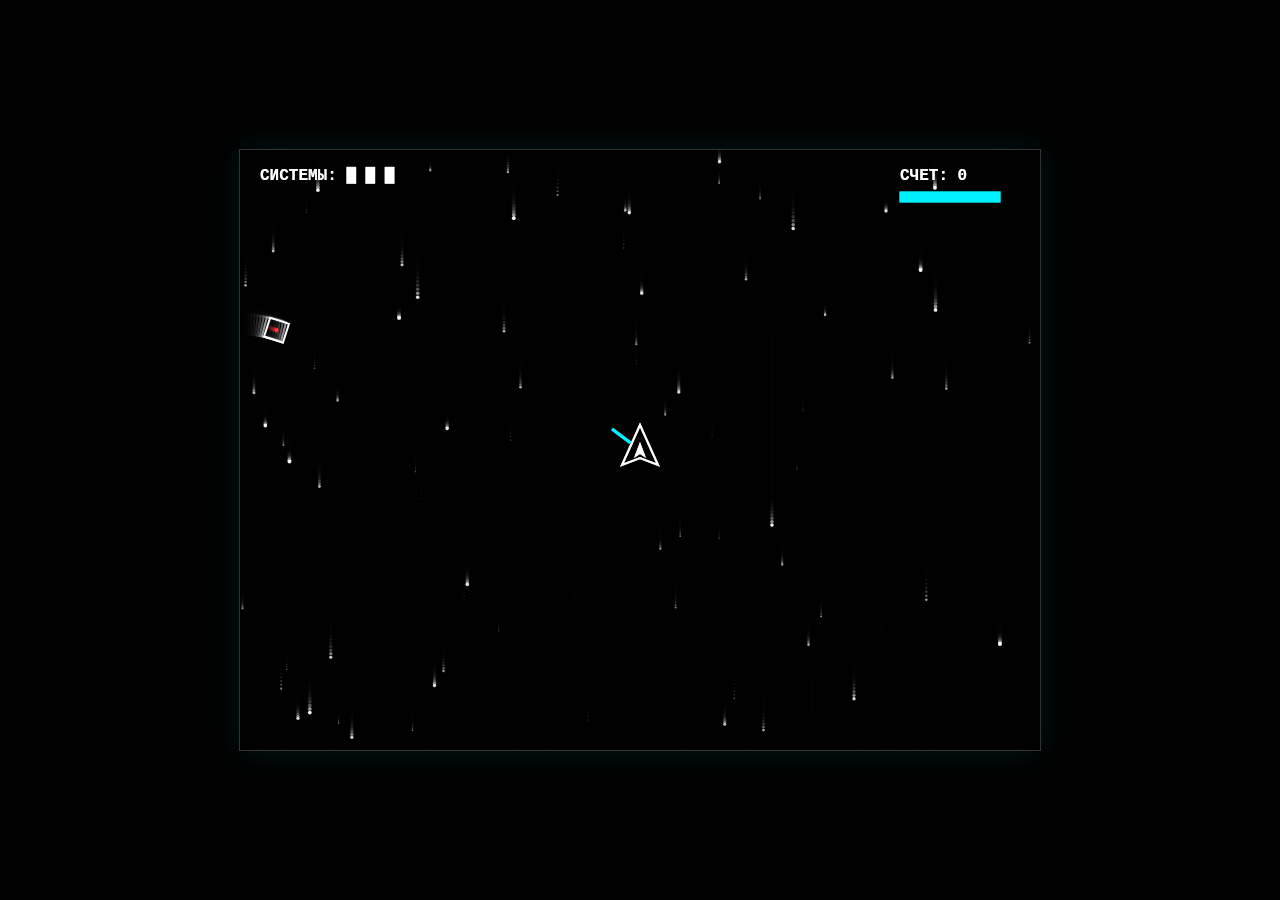
==== game.html @ 08b83c71 "Add files via upload" ====
<!DOCTYPE html>
<html lang="ru">
<head>
    <meta charset="UTF-8">
    <title>Космический Кооператив</title>
    <style>
        body {
            margin: 0;
            background-color: #000; 
            overflow: hidden; 
            display: flex;
            justify-content: center;
            align-items: center;
            height: 100vh;
            font-family: 'Courier New', Courier, monospace;
            user-select: none;
            -webkit-user-select: none;
        }
        canvas {
            border: 1px solid #333;
            background-color: #000;
            cursor: crosshair;
            box-shadow: 0 0 30px rgba(0, 240, 255, 0.1); 
        }
    </style>
</head>
<body>

    <canvas id="gameCanvas" width="800" height="600"></canvas>

    <script>
        const canvas = document.getElementById('gameCanvas');
        const ctx = canvas.getContext('2d');

        const keys = { KeyW: false, KeyA: false, KeyS: false, KeyD: false };
        const mouse = { x: 0, y: 0, isDown: false };

        const ship = { x: 400, y: 300, speed: 6, size: 18, turretAngle: 0, hp: 3, isDead: false };

        let bullets = [];
        let enemies = [];
        let particles = []; 
        let stars = [];     
        
        let score = 0;
        let enemyTimer = 0;
        
        // Переменные для стрельбы и перезарядки
        let fireCooldown = 0;
        const maxAmmo = 35;       // Вместимость магазина
        let ammo = maxAmmo;       // Текущие патроны
        let reloadTimer = 0;      // Таймер перезарядки
        const reloadTime = 150;   // 150 кадров = 2.5 секунды при 60 FPS

        let screenShake = 0; 

        for(let i = 0; i < 100; i++) {
            stars.push({
                x: Math.random() * canvas.width, y: Math.random() * canvas.height,
                size: Math.random() * 2, speed: Math.random() * 3 + 1
            });
        }

        window.addEventListener('keydown', (e) => { if (e.code in keys) { keys[e.code] = true; e.preventDefault(); }});
        window.addEventListener('keyup', (e) => { if (e.code in keys) { keys[e.code] = false; e.preventDefault(); }});
        canvas.addEventListener('mousemove', (e) => {
            const rect = canvas.getBoundingClientRect();
            mouse.x = e.clientX - rect.left; mouse.y = e.clientY - rect.top;
        });
        canvas.addEventListener('mousedown', (e) => {
            if (e.button === 0) { if (ship.isDead) restartGame(); else mouse.isDown = true; }
        });
        canvas.addEventListener('mouseup', (e) => { if (e.button === 0) mouse.isDown = false; });
        canvas.addEventListener('mouseleave', () => { mouse.isDown = false; });

        function createExplosion(x, y, color, amount) {
            for (let i = 0; i < amount; i++) {
                particles.push({
                    x: x, y: y, vx: (Math.random() - 0.5) * 10, vy: (Math.random() - 0.5) * 10,
                    life: 1, color: color, size: Math.random() * 3 + 1
                });
            }
        }

        function restartGame() {
            ship.hp = 3; ship.isDead = false; ship.x = 400; ship.y = 300;
            bullets = []; enemies = []; particles = []; 
            score = 0; enemyTimer = 0; fireCooldown = 0; screenShake = 0;
            ammo = maxAmmo; reloadTimer = 0; // Сброс патронов при рестарте
            mouse.isDown = false;
        }

        function update() {
            if (ship.isDead) return;

            stars.forEach(s => {
                s.y += s.speed;
                if (s.y > canvas.height) { s.y = 0; s.x = Math.random() * canvas.width; }
            });

            if (keys.KeyW) ship.y -= ship.speed;
            if (keys.KeyS) ship.y += ship.speed;
            if (keys.KeyA) ship.x -= ship.speed;
            if (keys.KeyD) ship.x += ship.speed;

            if (ship.x < 20) ship.x = 20; if (ship.x > 780) ship.x = 780;
            if (ship.y < 20) ship.y = 20; if (ship.y > 580) ship.y = 580;

            ship.turretAngle = Math.atan2(mouse.y - ship.y, mouse.x - ship.x);

            // ЛОГИКА ПЕРЕЗАРЯДКИ И СТРЕЛЬБЫ
            if (reloadTimer > 0) {
                reloadTimer--; // Идет процесс перезарядки
                if (reloadTimer === 0) ammo = maxAmmo; // Патроны восполнены
            } else {
                if (fireCooldown > 0) fireCooldown--;
                if (mouse.isDown && fireCooldown === 0 && ammo > 0) {
                    bullets.push({ x: ship.x, y: ship.y, angle: ship.turretAngle, speed: 20 });
                    ammo--;
                    fireCooldown = 5; 
                    
                    // Если патроны кончились, запускаем таймер перезарядки
                    if (ammo === 0) reloadTimer = reloadTime; 
                }
            }

            for (let i = bullets.length - 1; i >= 0; i--) {
                let b = bullets[i];
                b.x += Math.cos(b.angle) * b.speed; b.y += Math.sin(b.angle) * b.speed;
                if (b.x < 0 || b.x > 800 || b.y < 0 || b.y > 600) bullets.splice(i, 1);
            }

            enemyTimer++;
            if (enemyTimer > 35) { 
                enemies.push({
                    x: Math.random() < 0.5 ? -20 : 820, y: Math.random() * 600,
                    speed: 1.5 + Math.random() * 2, size: 14, angle: 0
                });
                enemyTimer = 0;
            }

            for (let i = enemies.length - 1; i >= 0; i--) {
                let e = enemies[i];
                let angleToShip = Math.atan2(ship.y - e.y, ship.x - e.x);
                e.x += Math.cos(angleToShip) * e.speed; e.y += Math.sin(angleToShip) * e.speed;
                e.angle += 0.05;

                if (Math.hypot(ship.x - e.x, ship.y - e.y) < ship.size + e.size) {
                    createExplosion(ship.x, ship.y, '#ffffff', 20); 
                    enemies.splice(i, 1);
                    ship.hp--;
                    screenShake = 15; 
                    if (ship.hp <= 0) {
                        createExplosion(ship.x, ship.y, '#00f0ff', 50); 
                        ship.isDead = true;
                    }
                    continue;
                }

                for (let j = bullets.length - 1; j >= 0; j--) {
                    let b = bullets[j];
                    if (Math.hypot(b.x - e.x, b.y - e.y) < e.size + 10) {
                        createExplosion(e.x, e.y, '#ffffff', 15); 
                        enemies.splice(i, 1);
                        bullets.splice(j, 1);
                        score += 10;
                        break;
                    }
                }
            }

            for (let i = particles.length - 1; i >= 0; i--) {
                let p = particles[i];
                p.x += p.vx; p.y += p.vy;
                p.life -= 0.05; 
                if (p.life <= 0) particles.splice(i, 1);
            }
        }

        function draw() {
            ctx.save(); 
            if (screenShake > 0) {
                ctx.translate((Math.random() - 0.5) * screenShake, (Math.random() - 0.5) * screenShake);
                screenShake--;
            }

            ctx.fillStyle = 'rgba(0, 0, 0, 0.4)';
            ctx.fillRect(0, 0, canvas.width, canvas.height);

            ctx.fillStyle = '#ffffff';
            stars.forEach(s => {
                ctx.globalAlpha = s.size / 2; 
                ctx.beginPath(); ctx.arc(s.x, s.y, s.size, 0, Math.PI * 2); ctx.fill();
            });
            ctx.globalAlpha = 1;

            particles.forEach(p => {
                ctx.globalAlpha = p.life; ctx.fillStyle = p.color; ctx.fillRect(p.x, p.y, p.size, p.size);
            });
            ctx.globalAlpha = 1;

            // Интерфейс: Здоровье и Счет
            ctx.fillStyle = '#ffffff';
            ctx.font = 'bold 16px Courier New';
            ctx.fillText(`СИСТЕМЫ: ${'█ '.repeat(ship.hp)}`, 20, 30);
            ctx.fillText(`СЧЕТ: ${score}`, 660, 30);

            // Отрисовка Боезапаса
            if (reloadTimer > 0) {
                // Если идет перезарядка, текст мигает
                if (Math.floor(Date.now() / 200) % 2 === 0) {
                    ctx.fillStyle = '#00f0ff';
                    ctx.fillText('ПЕРЕЗАРЯДКА...', 640, 55);
                }
            } else {
                // Если можно стрелять, рисуем бирюзовую полоску патронов
                ctx.strokeStyle = '#00f0ff';
                ctx.strokeRect(660, 42, 100, 10);
                ctx.fillStyle = '#00f0ff';
                ctx.fillRect(660, 42, (ammo / maxAmmo) * 100, 10);
            }

            ctx.lineWidth = 3;
            ctx.strokeStyle = '#00f0ff';
            bullets.forEach(b => {
                ctx.beginPath(); ctx.moveTo(b.x, b.y); ctx.lineTo(b.x - Math.cos(b.angle) * 20, b.y - Math.sin(b.angle) * 20); ctx.stroke();
            });

            ctx.strokeStyle = '#ffffff'; 
            ctx.lineWidth = 2;
            enemies.forEach(e => {
                ctx.save(); ctx.translate(e.x, e.y); ctx.rotate(e.angle);
                ctx.beginPath(); ctx.moveTo(0, -e.size); ctx.lineTo(e.size, 0); ctx.lineTo(0, e.size); ctx.lineTo(-e.size, 0); ctx.closePath(); ctx.stroke();
                ctx.fillStyle = '#ff3333'; ctx.fillRect(-2, -2, 4, 4);
                ctx.restore();
            });

            if (!ship.isDead) {
                ctx.save(); ctx.translate(ship.x, ship.y);
                ctx.strokeStyle = '#ffffff'; ctx.lineWidth = 2;
                ctx.beginPath(); ctx.moveTo(0, -25); ctx.lineTo(18, 15); ctx.lineTo(0, 8); ctx.lineTo(-18, 15); ctx.closePath(); ctx.stroke();
                ctx.fillStyle = '#ffffff'; ctx.beginPath(); ctx.moveTo(0, -8); ctx.lineTo(6, 8); ctx.lineTo(0, 4); ctx.lineTo(-6, 8); ctx.closePath(); ctx.fill();
                ctx.restore();

                ctx.save(); ctx.translate(ship.x, ship.y); ctx.rotate(ship.turretAngle);
                ctx.strokeStyle = '#00f0ff'; ctx.lineWidth = 3;
                ctx.beginPath(); ctx.moveTo(12, 0); ctx.lineTo(35, 0); ctx.stroke();
                ctx.restore();
            } else {
                ctx.fillStyle = 'rgba(0, 0, 0, 0.85)'; ctx.fillRect(0, 0, canvas.width, canvas.height);
                ctx.fillStyle = '#00f0ff'; ctx.textAlign = 'center'; ctx.font = 'bold 40px Courier New'; ctx.fillText('СИСТЕМНЫЙ СБОЙ', 400, 250);
                ctx.fillStyle = '#ffffff'; ctx.font = '20px Courier New'; ctx.fillText(`Уничтожено целей: ${score / 10}`, 400, 300); ctx.fillText('Кликните для перезапуска', 400, 350); ctx.textAlign = 'left';
            }

            ctx.restore(); 
        }

        function loop() { update(); draw(); requestAnimationFrame(loop); }
        loop();
    </script>
</body>
</html>
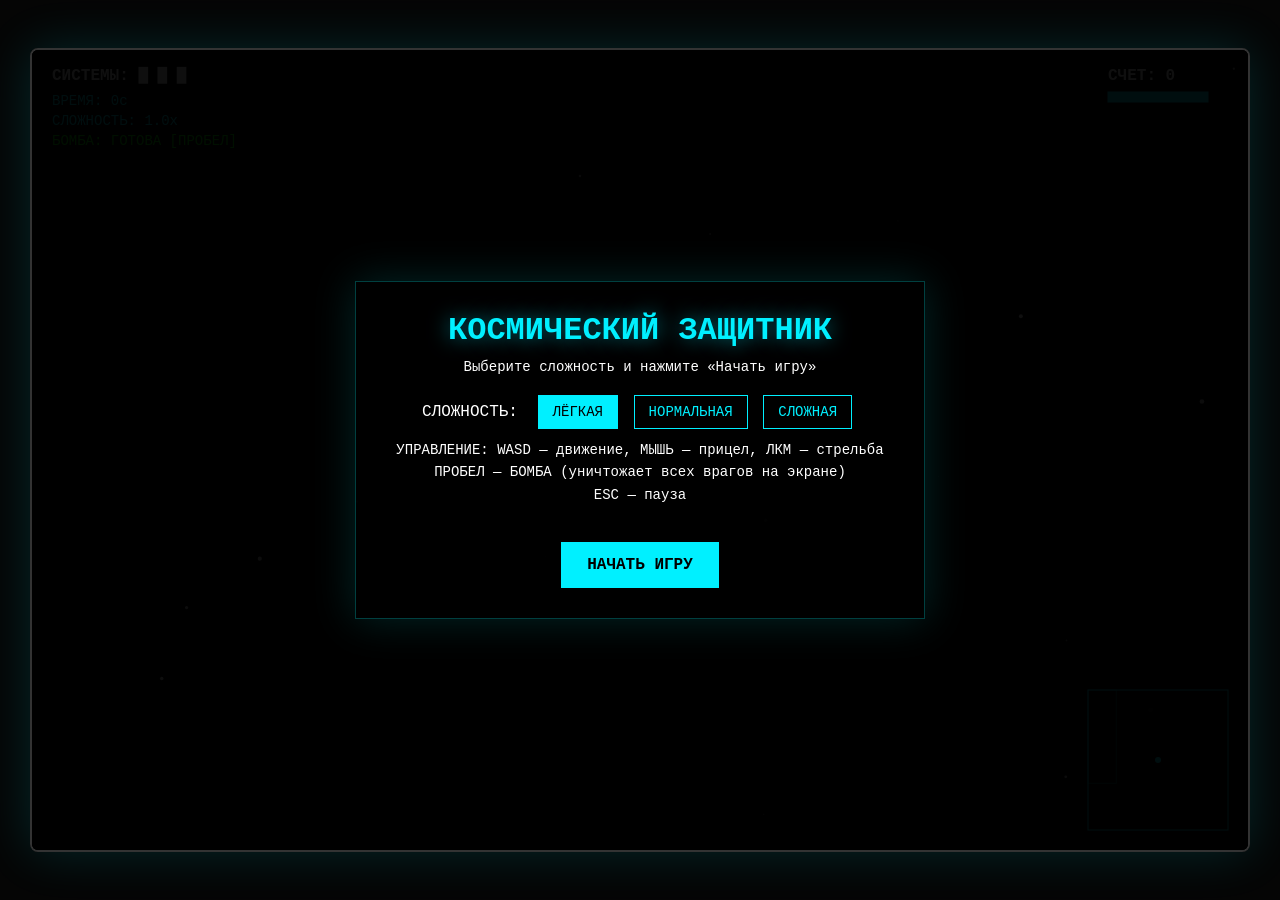
==== commit 55bb05b6: "Add files via upload" ====
--- a/game.html
+++ b/game.html
@@ -2,165 +2,853 @@
 <html lang="ru">
 <head>
     <meta charset="UTF-8">
-    <title>Космический Кооператив</title>
+    <meta name="viewport" content="width=device-width, initial-scale=1.0">
+    <title>Космический Защитник</title>
     <style>
         body {
             margin: 0;
-            background-color: #000; 
-            overflow: hidden; 
+            background: #050505;
             display: flex;
             justify-content: center;
             align-items: center;
             height: 100vh;
+            overflow: hidden;
+            color: #fff;
             font-family: 'Courier New', Courier, monospace;
             user-select: none;
             -webkit-user-select: none;
         }
+
+        #game-container {
+            position: relative;
+            border: 2px solid #333;
+            box-shadow: 0 0 50px rgba(0, 240, 255, 0.15);
+            overflow-x: auto;
+            overflow-y: hidden;
+            max-width: 100vw;
+            max-height: 100vh;
+            border-radius: 8px;
+        }
+
         canvas {
-            border: 1px solid #333;
-            background-color: #000;
+            display: block;
+            background: #000;
             cursor: crosshair;
-            box-shadow: 0 0 30px rgba(0, 240, 255, 0.1); 
+            filter: drop-shadow(0 0 4px rgba(0, 240, 255, 0.5));
+        }
+
+        /* === ГЛАВНОЕ МЕНЮ === */
+        #mainMenu {
+            position: absolute;
+            inset: 0;
+            display: flex;
+            align-items: center;
+            justify-content: center;
+            background: rgba(0, 0, 0, 0.94);
+            z-index: 10;
+        }
+
+        #menuContent {
+            text-align: center;
+            padding: 30px 40px;
+            border: 1px solid rgba(0, 255, 255, 0.25);
+            background: rgba(0, 0, 0, 0.8);
+            box-shadow: 0 0 40px rgba(0, 255, 255, 0.15);
+        }
+
+        #menuContent h1 {
+            margin: 0 0 10px;
+            font-size: 32px;
+            color: #00f0ff;
+            text-shadow: 0 0 20px rgba(0, 240, 255, 0.5);
+        }
+
+        #menuContent p {
+            margin: 0 0 20px;
+            color: #fff;
+            font-size: 14px;
+        }
+
+        #difficultySelector {
+            margin: 10px 0;
+        }
+
+        #difficultySelector span {
+            margin-right: 10px;
+            font-size: 16px;
+            color: #fff;
+        }
+
+        #difficultySelector button {
+            margin-right: 6px;
+            padding: 8px 14px;
+            border: 1px solid #00f0ff;
+            background: transparent;
+            color: #00f0ff;
+            cursor: pointer;
+            font-size: 14px;
+            font-family: 'Courier New', Courier, monospace;
+            transition: all 0.2s;
+        }
+
+        #difficultySelector button:hover {
+            background: rgba(0, 255, 255, 0.2);
+        }
+
+        #difficultySelector button.selected {
+            background: #00f0ff;
+            color: #000;
+        }
+
+        #controlsHint {
+            margin: 10px 0 0;
+            font-size: 13px;
+            color: #b8f1ff;
+            line-height: 1.6;
+        }
+
+        #startButton {
+            margin-top: 16px;
+            padding: 12px 24px;
+            border: 2px solid #00f0ff;
+            background: #00f0ff;
+            color: #000;
+            cursor: pointer;
+            font-size: 16px;
+            font-family: 'Courier New', Courier, monospace;
+            font-weight: bold;
+            transition: all 0.2s;
+        }
+
+        #startButton:hover {
+            background: #fff;
+            border-color: #fff;
+            box-shadow: 0 0 20px rgba(0, 255, 255, 0.5);
+        }
+
+        /* === КНОПКА ПАУЗЫ === */
+        #pauseBtn {
+            display: none;
+            position: absolute;
+            top: 10px;
+            right: 10px;
+            z-index: 15;
+            padding: 8px 16px;
+            border: 1px solid #00f0ff;
+            background: rgba(0, 0, 0, 0.7);
+            color: #00f0ff;
+            cursor: pointer;
+            font-size: 14px;
+            font-family: 'Courier New', Courier, monospace;
+            transition: all 0.2s;
+        }
+
+        #pauseBtn:hover {
+            background: #00f0ff;
+            color: #000;
+        }
+
+        /* === МЕНЮ ПАУЗЫ === */
+        #pauseMenu {
+            display: none;
+            position: absolute;
+            inset: 0;
+            background: rgba(0, 0, 0, 0.85);
+            z-index: 20;
+            align-items: center;
+            justify-content: center;
+        }
+
+        #pauseMenuContent {
+            text-align: center;
+            padding: 30px 40px;
+            border: 1px solid rgba(255, 200, 0, 0.4);
+            background: rgba(0, 0, 0, 0.9);
+            box-shadow: 0 0 40px rgba(255, 200, 0, 0.2);
+        }
+
+        #pauseMenuContent h2 {
+            margin: 0 0 20px;
+            font-size: 28px;
+            color: #ffc800;
+            text-shadow: 0 0 20px rgba(255, 200, 0, 0.5);
+        }
+
+        #pauseMenuContent button {
+            display: block;
+            width: 220px;
+            margin: 10px auto;
+            padding: 12px;
+            border: 2px solid #ffc800;
+            background: transparent;
+            color: #ffc800;
+            cursor: pointer;
+            font-size: 16px;
+            font-family: 'Courier New', Courier, monospace;
+            transition: all 0.2s;
+        }
+
+        #pauseMenuContent button:hover {
+            background: #ffc800;
+            color: #000;
+            box-shadow: 0 0 15px rgba(255, 200, 0, 0.5);
+        }
+
+        /* === АДАПТАЦИЯ ДЛЯ МОБИЛЬНЫХ === */
+        @media (max-width: 600px) {
+            #menuContent {
+                padding: 20px;
+                width: 90%;
+            }
+            
+            #menuContent h1 {
+                font-size: 24px;
+            }
+            
+            #difficultySelector button {
+                padding: 6px 10px;
+                font-size: 12px;
+            }
+            
+            #pauseMenuContent {
+                width: 80%;
+                padding: 20px;
+            }
+            
+            #pauseMenuContent button {
+                width: 100%;
+            }
         }
     </style>
 </head>
 <body>
-
-    <canvas id="gameCanvas" width="800" height="600"></canvas>
+    <div id="game-container">
+        <!-- ГЛАВНОЕ МЕНЮ -->
+        <div id="mainMenu">
+            <div id="menuContent">
+                <h1>КОСМИЧЕСКИЙ ЗАЩИТНИК</h1>
+                <p>Выберите сложность и нажмите «Начать игру»</p>
+                <div id="difficultySelector">
+                    <span>СЛОЖНОСТЬ:</span>
+                    <button data-diff="easy" class="selected">ЛЁГКАЯ</button>
+                    <button data-diff="normal">НОРМАЛЬНАЯ</button>
+                    <button data-diff="hard">СЛОЖНАЯ</button>
+                </div>
+                <p id="controlsHint">
+                    УПРАВЛЕНИЕ: WASD — движение, МЫШЬ — прицел, ЛКМ — стрельба<br>
+                    ПРОБЕЛ — БОМБА (уничтожает всех врагов на экране)<br>
+                    ESC — пауза
+                </p>
+                <button id="startButton">НАЧАТЬ ИГРУ</button>
+            </div>
+        </div>
+
+        <!-- КНОПКА ПАУЗЫ -->
+        <button id="pauseBtn">⏸ ПАУЗА</button>
+
+        <!-- МЕНЮ ПАУЗЫ -->
+        <div id="pauseMenu">
+            <div id="pauseMenuContent">
+                <h2>⏸ ПАУЗА</h2>
+                <button id="resumeBtn">▶ ПРОДОЛЖИТЬ</button>
+                <button id="restartBtn">🔄 НАЧАТЬ ЗАНОВО</button>
+                <button id="quitBtn">🏠 ВЫЙТИ В МЕНЮ</button>
+            </div>
+        </div>
+
+        <canvas id="gameCanvas"></canvas>
+    </div>
 
     <script>
         const canvas = document.getElementById('gameCanvas');
         const ctx = canvas.getContext('2d');
 
-        const keys = { KeyW: false, KeyA: false, KeyS: false, KeyD: false };
+        // === РАЗМЕРЫ ЭКРАНА И МИРА ===
+        const VIEW_WIDTH = Math.min(window.innerWidth * 0.95, 1400);
+        const VIEW_HEIGHT = Math.min(window.innerHeight * 0.9, 800);
+        const WORLD_WIDTH = 6000;
+        const WORLD_HEIGHT = 1200;
+
+        canvas.width = VIEW_WIDTH;
+        canvas.height = VIEW_HEIGHT;
+
+        // === DOM ЭЛЕМЕНТЫ ===
+        const mainMenu = document.getElementById('mainMenu');
+        const pauseMenu = document.getElementById('pauseMenu');
+        const pauseBtn = document.getElementById('pauseBtn');
+        const startButton = document.getElementById('startButton');
+        const resumeBtn = document.getElementById('resumeBtn');
+        const restartBtn = document.getElementById('restartBtn');
+        const quitBtn = document.getElementById('quitBtn');
+        const diffButtons = document.querySelectorAll('#difficultySelector button');
+
+        // === СОСТОЯНИЕ ИГРЫ ===
+        let gameRunning = false;
+        let gamePaused = false;
+        let selectedDifficulty = 'easy';
+        let gameTime = 0;
+        let difficultyMultiplier = 1;
+        let bombCooldown = 0;
+        const BOMB_COOLDOWN = 600; // 10 секунд перезарядка
+
+        // === БАЗОВЫЕ ПАРАМЕТРЫ СЛОЖНОСТИ ===
+        const difficultySettings = {
+            easy:   { baseSpawnRate: 55, baseMinSpeed: 0.8,  baseMaxSpeed: 1.5, enemySize: 12, speedScale: 0.015, spawnScale: 0.3 },
+            normal: { baseSpawnRate: 40, baseMinSpeed: 1.2,  baseMaxSpeed: 2.2, enemySize: 14, speedScale: 0.025, spawnScale: 0.5 },
+            hard:   { baseSpawnRate: 28, baseMinSpeed: 1.8,  baseMaxSpeed: 3.0, enemySize: 16, speedScale: 0.04,  spawnScale: 0.7 }
+        };
+
+        // === ИГРОВЫЕ ОБЪЕКТЫ ===
+        const keys = { KeyW: false, KeyA: false, KeyS: false, KeyD: false, Space: false };
         const mouse = { x: 0, y: 0, isDown: false };
 
-        const ship = { x: 400, y: 300, speed: 6, size: 18, turretAngle: 0, hp: 3, isDead: false };
+        const ship = { 
+            x: WORLD_WIDTH / 2, 
+            y: WORLD_HEIGHT / 2, 
+            speed: 7, 
+            size: 18, 
+            turretAngle: 0, 
+            hp: 3, 
+            isDead: false 
+        };
 
         let bullets = [];
         let enemies = [];
-        let particles = []; 
-        let stars = [];     
-        
+        let particles = [];
+        let stars = [];
+        let scanWaves = []; // Волны сканера
+        let bombExplosions = []; // Взрывы бомб
+
         let score = 0;
         let enemyTimer = 0;
+        let fireCooldown = 0;
+        const maxAmmo = 35;
+        let ammo = maxAmmo;
+        let reloadTimer = 0;
+        const reloadTime = 150;
+        let screenShake = 0;
+        let cameraX = 0;
+        let cameraY = 0;
+
+        // === АУДИО КОНТЕКСТ ===
+        let audioCtx = null;
         
-        // Переменные для стрельбы и перезарядки
-        let fireCooldown = 0;
-        const maxAmmo = 35;       // Вместимость магазина
-        let ammo = maxAmmo;       // Текущие патроны
-        let reloadTimer = 0;      // Таймер перезарядки
-        const reloadTime = 150;   // 150 кадров = 2.5 секунды при 60 FPS
-
-        let screenShake = 0; 
-
-        for(let i = 0; i < 100; i++) {
-            stars.push({
-                x: Math.random() * canvas.width, y: Math.random() * canvas.height,
-                size: Math.random() * 2, speed: Math.random() * 3 + 1
+        function initAudio() {
+            if (!audioCtx) {
+                audioCtx = new (window.AudioContext || window.webkitAudioContext)();
+            }
+        }
+
+        // === ЗВУКИ ===
+        function playScanSound() {
+            if (!audioCtx) return;
+            const osc = audioCtx.createOscillator();
+            const gain = audioCtx.createGain();
+            osc.connect(gain);
+            gain.connect(audioCtx.destination);
+            osc.frequency.setValueAtTime(800, audioCtx.currentTime);
+            osc.frequency.exponentialRampToValueAtTime(200, audioCtx.currentTime + 0.5);
+            gain.gain.setValueAtTime(0.1, audioCtx.currentTime);
+            gain.gain.exponentialRampToValueAtTime(0.01, audioCtx.currentTime + 0.5);
+            osc.start(audioCtx.currentTime);
+            osc.stop(audioCtx.currentTime + 0.5);
+        }
+
+        function playBombSound() {
+            if (!audioCtx) return;
+            const osc = audioCtx.createOscillator();
+            const gain = audioCtx.createGain();
+            osc.connect(gain);
+            gain.connect(audioCtx.destination);
+            osc.type = 'sawtooth';
+            osc.frequency.setValueAtTime(100, audioCtx.currentTime);
+            osc.frequency.exponentialRampToValueAtTime(20, audioCtx.currentTime + 1);
+            gain.gain.setValueAtTime(0.2, audioCtx.currentTime);
+            gain.gain.exponentialRampToValueAtTime(0.01, audioCtx.currentTime + 1);
+            osc.start(audioCtx.currentTime);
+            osc.stop(audioCtx.currentTime + 1);
+        }
+
+        // === ИНИЦИАЛИЗАЦИЯ ЗВЁЗД ===
+        function initStars() {
+            stars = [];
+            for (let i = 0; i < 300; i++) {
+                stars.push({
+                    x: Math.random() * WORLD_WIDTH,
+                    y: Math.random() * WORLD_HEIGHT,
+                    size: Math.random() * 2.5,
+                    speed: Math.random() * 0.5 + 0.2,
+                    parallax: Math.random() * 0.5 + 0.1
+                });
+            }
+        }
+
+        // === ВЫБОР СЛОЖНОСТИ ===
+        diffButtons.forEach(btn => {
+            btn.addEventListener('click', () => {
+                diffButtons.forEach(b => b.classList.remove('selected'));
+                btn.classList.add('selected');
+                selectedDifficulty = btn.dataset.diff;
             });
-        }
-
-        window.addEventListener('keydown', (e) => { if (e.code in keys) { keys[e.code] = true; e.preventDefault(); }});
-        window.addEventListener('keyup', (e) => { if (e.code in keys) { keys[e.code] = false; e.preventDefault(); }});
+        });
+
+        // === УПРАВЛЕНИЕ ===
+        window.addEventListener('keydown', (e) => {
+            if (e.code === 'Escape') {
+                if (gameRunning) togglePause();
+                return;
+            }
+            if (e.code === 'Space') {
+                if (gameRunning && !gamePaused && !ship.isDead && bombCooldown <= 0) {
+                    activateBomb();
+                }
+                keys[e.code] = true;
+                e.preventDefault();
+                return;
+            }
+            if (e.code in keys) {
+                keys[e.code] = true;
+                e.preventDefault();
+            }
+        });
+
+        window.addEventListener('keyup', (e) => {
+            if (e.code in keys) {
+                keys[e.code] = false;
+                e.preventDefault();
+            }
+        });
+
+        window.addEventListener('blur', () => {
+            Object.keys(keys).forEach(code => keys[code] = false);
+            mouse.isDown = false;
+        });
+
         canvas.addEventListener('mousemove', (e) => {
             const rect = canvas.getBoundingClientRect();
-            mouse.x = e.clientX - rect.left; mouse.y = e.clientY - rect.top;
-        });
+            mouse.x = e.clientX - rect.left;
+            mouse.y = e.clientY - rect.top;
+        });
+
         canvas.addEventListener('mousedown', (e) => {
-            if (e.button === 0) { if (ship.isDead) restartGame(); else mouse.isDown = true; }
-        });
-        canvas.addEventListener('mouseup', (e) => { if (e.button === 0) mouse.isDown = false; });
-        canvas.addEventListener('mouseleave', () => { mouse.isDown = false; });
-
+            if (e.button === 0) {
+                if (ship.isDead) {
+                    restartGame();
+                } else {
+                    mouse.isDown = true;
+                    initAudio(); // Инициализация аудио по клику
+                }
+            }
+        });
+
+        canvas.addEventListener('mouseup', (e) => {
+            if (e.button === 0) mouse.isDown = false;
+        });
+
+        canvas.addEventListener('mouseleave', () => {
+            mouse.isDown = false;
+        });
+
+        // === ТАЧ-УПРАВЛЕНИЕ ===
+        const touchState = {
+            moveTouchId: null,
+            shootTouchId: null,
+            moveX: 0,
+            moveY: 0,
+            shooting: false,
+            shootX: 0,
+            shootY: 0
+        };
+
+        function updateTouchMovement(touch) {
+            const rect = canvas.getBoundingClientRect();
+            const x = touch.clientX - rect.left;
+            const y = touch.clientY - rect.top;
+            if (x < rect.width / 2) {
+                touchState.moveX = x;
+                touchState.moveY = y;
+            } else {
+                touchState.shootX = x;
+                touchState.shootY = y;
+            }
+        }
+
+        canvas.addEventListener('touchstart', (e) => {
+            e.preventDefault();
+            initAudio();
+            for (let i = 0; i < e.changedTouches.length; i++) {
+                const touch = e.changedTouches[i];
+                const rect = canvas.getBoundingClientRect();
+                const x = touch.clientX - rect.left;
+                if (x < rect.width / 2 && touchState.moveTouchId === null) {
+                    touchState.moveTouchId = touch.identifier;
+                    updateTouchMovement(touch);
+                } else if (x >= rect.width / 2 && touchState.shootTouchId === null) {
+                    touchState.shootTouchId = touch.identifier;
+                    updateTouchMovement(touch);
+                    touchState.shooting = true;
+                }
+            }
+        });
+
+        canvas.addEventListener('touchmove', (e) => {
+            e.preventDefault();
+            for (let i = 0; i < e.changedTouches.length; i++) {
+                const touch = e.changedTouches[i];
+                if (touch.identifier === touchState.moveTouchId || touch.identifier === touchState.shootTouchId) {
+                    updateTouchMovement(touch);
+                }
+            }
+        });
+
+        canvas.addEventListener('touchend', (e) => {
+            e.preventDefault();
+            for (let i = 0; i < e.changedTouches.length; i++) {
+                const touch = e.changedTouches[i];
+                if (touch.identifier === touchState.moveTouchId) {
+                    touchState.moveTouchId = null;
+                    touchState.moveX = 0;
+                    touchState.moveY = 0;
+                }
+                if (touch.identifier === touchState.shootTouchId) {
+                    touchState.shootTouchId = null;
+                    touchState.shooting = false;
+                }
+            }
+        });
+
+        function applyTouchInput() {
+            if (touchState.moveTouchId !== null) {
+                const dx = touchState.moveX - canvas.width / 4;
+                const dy = touchState.moveY - canvas.height / 2;
+                ship.x += Math.sign(dx) * ship.speed;
+                ship.y += Math.sign(dy) * ship.speed;
+            }
+            if (touchState.shooting) {
+                mouse.x = touchState.shootX;
+                mouse.y = touchState.shootY;
+                mouse.isDown = true;
+            }
+        }
+
+        // === ФУНКЦИИ МЕНЮ ===
+        function startGame() {
+            gameRunning = true;
+            gamePaused = false;
+            gameTime = 0;
+            difficultyMultiplier = 1;
+            bombCooldown = 0;
+            mainMenu.style.display = 'none';
+            pauseMenu.style.display = 'none';
+            pauseBtn.style.display = 'block';
+            restartGame();
+            initAudio();
+        }
+
+        function togglePause() {
+            if (!gameRunning) return;
+            gamePaused = !gamePaused;
+            pauseMenu.style.display = gamePaused ? 'flex' : 'none';
+        }
+
+        function resumeGame() {
+            gamePaused = false;
+            pauseMenu.style.display = 'none';
+        }
+
+        function quitToMenu() {
+            gameRunning = false;
+            gamePaused = false;
+            pauseMenu.style.display = 'none';
+            pauseBtn.style.display = 'none';
+            mainMenu.style.display = 'flex';
+        }
+
+        // === ОБРАБОТЧИКИ КНОПОК ===
+        startButton.addEventListener('click', startGame);
+        pauseBtn.addEventListener('click', togglePause);
+        resumeBtn.addEventListener('click', resumeGame);
+        restartBtn.addEventListener('click', () => {
+            resumeGame();
+            restartGame();
+        });
+        quitBtn.addEventListener('click', quitToMenu);
+
+        // === ИГРОВЫЕ ФУНКЦИИ ===
         function createExplosion(x, y, color, amount) {
             for (let i = 0; i < amount; i++) {
                 particles.push({
-                    x: x, y: y, vx: (Math.random() - 0.5) * 10, vy: (Math.random() - 0.5) * 10,
-                    life: 1, color: color, size: Math.random() * 3 + 1
+                    x: x,
+                    y: y,
+                    vx: (Math.random() - 0.5) * 10,
+                    vy: (Math.random() - 0.5) * 10,
+                    life: 1,
+                    color: color,
+                    size: Math.random() * 3 + 1
                 });
             }
         }
 
+        function damageShip(player) {
+            createExplosion(player.x, player.y, '#ffffff', 20);
+            player.hp--;
+            screenShake = 15;
+            if (player.hp <= 0) {
+                createExplosion(player.x, player.y, '#00f0ff', 50);
+                player.isDead = true;
+            }
+        }
+
+        function activateBomb() {
+            if (bombCooldown > 0) return;
+            
+            bombCooldown = BOMB_COOLDOWN;
+            playBombSound();
+            
+            // Взрывная волна
+            bombExplosions.push({
+                x: ship.x,
+                y: ship.y,
+                radius: 0,
+                maxRadius: 400,
+                alpha: 1
+            });
+            
+            // Уничтожаем всех врагов на экране
+            let killed = 0;
+            for (let i = enemies.length - 1; i >= 0; i--) {
+                const e = enemies[i];
+                const dist = Math.hypot(ship.x - e.x, ship.y - e.y);
+                if (dist < 500) {
+                    createExplosion(e.x, e.y, '#ff6600', 25);
+                    createExplosion(e.x, e.y, '#ffff00', 15);
+                    enemies.splice(i, 1);
+                    score += 10;
+                    killed++;
+                }
+            }
+            
+            screenShake = 25;
+        }
+
         function restartGame() {
-            ship.hp = 3; ship.isDead = false; ship.x = 400; ship.y = 300;
-            bullets = []; enemies = []; particles = []; 
-            score = 0; enemyTimer = 0; fireCooldown = 0; screenShake = 0;
-            ammo = maxAmmo; reloadTimer = 0; // Сброс патронов при рестарте
+            ship.hp = 3;
+            ship.isDead = false;
+            ship.x = WORLD_WIDTH / 2;
+            ship.y = WORLD_HEIGHT / 2;
+            ship.turretAngle = 0;
+            bullets = [];
+            enemies = [];
+            particles = [];
+            scanWaves = [];
+            bombExplosions = [];
+            score = 0;
+            enemyTimer = 0;
+            fireCooldown = 0;
+            screenShake = 0;
+            ammo = maxAmmo;
+            reloadTimer = 0;
+            bombCooldown = 0;
             mouse.isDown = false;
+            gameTime = 0;
+            difficultyMultiplier = 1;
+            cameraX = 0;
+            cameraY = 0;
+            initStars();
+        }
+
+        // === ПРОГРЕССИВНАЯ СЛОЖНОСТЬ ===
+        function getCurrentDifficulty() {
+            const settings = difficultySettings[selectedDifficulty];
+            const progress = Math.min(gameTime / 600, 15);
+            difficultyMultiplier = 1 + progress * settings.speedScale;
+            const currentSpawnRate = Math.max(5, settings.baseSpawnRate - progress * settings.spawnScale * 3);
+            const currentMinSpeed = settings.baseMinSpeed * difficultyMultiplier;
+            const currentMaxSpeed = settings.baseMaxSpeed * difficultyMultiplier;
+            
+            return {
+                spawnRate: currentSpawnRate,
+                minSpeed: currentMinSpeed,
+                maxSpeed: currentMaxSpeed,
+                enemySize: settings.enemySize,
+                progress: progress
+            };
+        }
+
+        // === СКАНЕР ===
+        function spawnScanWave() {
+            scanWaves.push({
+                x: ship.x,
+                y: ship.y,
+                radius: 0,
+                maxRadius: 800,
+                alpha: 1,
+                detectedEnemies: []
+            });
+            playScanSound();
         }
 
         function update() {
-            if (ship.isDead) return;
-
+            if (!gameRunning || gamePaused || ship.isDead) return;
+
+            gameTime++;
+            const diff = getCurrentDifficulty();
+
+            // Перезарядка бомбы
+            if (bombCooldown > 0) bombCooldown--;
+
+            applyTouchInput();
+
+            // Камера
+            cameraX = ship.x - VIEW_WIDTH / 2;
+            cameraY = ship.y - VIEW_HEIGHT / 2;
+            if (cameraX < 0) cameraX = 0;
+            if (cameraX > WORLD_WIDTH - VIEW_WIDTH) cameraX = WORLD_WIDTH - VIEW_WIDTH;
+            if (cameraY < 0) cameraY = 0;
+            if (cameraY > WORLD_HEIGHT - VIEW_HEIGHT) cameraY = WORLD_HEIGHT - VIEW_HEIGHT;
+
+            // Звёзды
             stars.forEach(s => {
                 s.y += s.speed;
-                if (s.y > canvas.height) { s.y = 0; s.x = Math.random() * canvas.width; }
+                if (s.y > WORLD_HEIGHT) {
+                    s.y = 0;
+                    s.x = Math.random() * WORLD_WIDTH;
+                }
             });
 
+            // Движение
             if (keys.KeyW) ship.y -= ship.speed;
             if (keys.KeyS) ship.y += ship.speed;
             if (keys.KeyA) ship.x -= ship.speed;
             if (keys.KeyD) ship.x += ship.speed;
 
-            if (ship.x < 20) ship.x = 20; if (ship.x > 780) ship.x = 780;
-            if (ship.y < 20) ship.y = 20; if (ship.y > 580) ship.y = 580;
-
-            ship.turretAngle = Math.atan2(mouse.y - ship.y, mouse.x - ship.x);
-
-            // ЛОГИКА ПЕРЕЗАРЯДКИ И СТРЕЛЬБЫ
+            if (ship.x < ship.size) ship.x = ship.size;
+            if (ship.x > WORLD_WIDTH - ship.size) ship.x = WORLD_WIDTH - ship.size;
+            if (ship.y < ship.size) ship.y = ship.size;
+            if (ship.y > WORLD_HEIGHT - ship.size) ship.y = WORLD_HEIGHT - ship.size;
+
+            ship.turretAngle = Math.atan2(
+                (mouse.y + cameraY) - ship.y, 
+                (mouse.x + cameraX) - ship.x
+            );
+
+            // Стрельба
             if (reloadTimer > 0) {
-                reloadTimer--; // Идет процесс перезарядки
-                if (reloadTimer === 0) ammo = maxAmmo; // Патроны восполнены
+                reloadTimer--;
+                if (reloadTimer === 0) ammo = maxAmmo;
             } else {
                 if (fireCooldown > 0) fireCooldown--;
                 if (mouse.isDown && fireCooldown === 0 && ammo > 0) {
-                    bullets.push({ x: ship.x, y: ship.y, angle: ship.turretAngle, speed: 20 });
+                    bullets.push({ 
+                        x: ship.x, 
+                        y: ship.y, 
+                        angle: ship.turretAngle, 
+                        speed: 20 
+                    });
                     ammo--;
-                    fireCooldown = 5; 
-                    
-                    // Если патроны кончились, запускаем таймер перезарядки
-                    if (ammo === 0) reloadTimer = reloadTime; 
-                }
-            }
-
+                    fireCooldown = 5;
+                    if (ammo === 0) reloadTimer = reloadTime;
+                }
+            }
+
+            // Пули
             for (let i = bullets.length - 1; i >= 0; i--) {
                 let b = bullets[i];
-                b.x += Math.cos(b.angle) * b.speed; b.y += Math.sin(b.angle) * b.speed;
-                if (b.x < 0 || b.x > 800 || b.y < 0 || b.y > 600) bullets.splice(i, 1);
-            }
-
+                b.x += Math.cos(b.angle) * b.speed;
+                b.y += Math.sin(b.angle) * b.speed;
+                if (b.x < 0 || b.x > WORLD_WIDTH || b.y < 0 || b.y > WORLD_HEIGHT) {
+                    bullets.splice(i, 1);
+                }
+            }
+
+            // СКАНЕР — каждые 300 кадров (~5 сек)
+            if (gameTime % 300 === 0) {
+                spawnScanWave();
+            }
+
+            // Обновление волн сканера
+            for (let i = scanWaves.length - 1; i >= 0; i--) {
+                const wave = scanWaves[i];
+                wave.radius += 8;
+                wave.alpha -= 0.015;
+                
+                // Обнаружение врагов
+                enemies.forEach(e => {
+                    const dist = Math.hypot(wave.x - e.x, wave.y - e.y);
+                    if (Math.abs(dist - wave.radius) < 20 && !wave.detectedEnemies.includes(e)) {
+                        wave.detectedEnemies.push(e);
+                        // Красная метка на враге
+                        e.scanned = true;
+                        e.scanTimer = 60;
+                    }
+                });
+                
+                if (wave.alpha <= 0 || wave.radius > wave.maxRadius) {
+                    scanWaves.splice(i, 1);
+                }
+            }
+
+            // Спавн врагов
             enemyTimer++;
-            if (enemyTimer > 35) { 
+            if (enemyTimer > diff.spawnRate) {
+                const spawnSide = Math.random();
+                let ex, ey;
+                
+                // Спавн за пределами экрана, но в пределах мира
+                const margin = 100;
+                if (spawnSide < 0.5) {
+                    ex = Math.random() < 0.5 ? cameraX - margin : cameraX + VIEW_WIDTH + margin;
+                    ey = cameraY + Math.random() * VIEW_HEIGHT;
+                } else {
+                    ex = cameraX + Math.random() * VIEW_WIDTH;
+                    ey = Math.random() < 0.5 ? cameraY - margin : cameraY + VIEW_HEIGHT + margin;
+                }
+                
+                ex = Math.max(20, Math.min(WORLD_WIDTH - 20, ex));
+                ey = Math.max(20, Math.min(WORLD_HEIGHT - 20, ey));
+                
                 enemies.push({
-                    x: Math.random() < 0.5 ? -20 : 820, y: Math.random() * 600,
-                    speed: 1.5 + Math.random() * 2, size: 14, angle: 0
+                    x: ex,
+                    y: ey,
+                    speed: diff.minSpeed + Math.random() * (diff.maxSpeed - diff.minSpeed),
+                    size: diff.enemySize,
+                    angle: 0,
+                    rotationSpeed: (Math.random() - 0.5) * 0.1,
+                    scanned: false,
+                    scanTimer: 0
                 });
                 enemyTimer = 0;
             }
 
+            // Враги (НЛО)
             for (let i = enemies.length - 1; i >= 0; i--) {
                 let e = enemies[i];
                 let angleToShip = Math.atan2(ship.y - e.y, ship.x - e.x);
-                e.x += Math.cos(angleToShip) * e.speed; e.y += Math.sin(angleToShip) * e.speed;
-                e.angle += 0.05;
-
+                e.x += Math.cos(angleToShip) * e.speed;
+                e.y += Math.sin(angleToShip) * e.speed;
+                e.angle += e.rotationSpeed;
+                
+                // Таймер сканирования
+                if (e.scanTimer > 0) e.scanTimer--;
+
+                // Удаление далёких
+                if (e.x < -300 || e.x > WORLD_WIDTH + 300 || e.y < -300 || e.y > WORLD_HEIGHT + 300) {
+                    enemies.splice(i, 1);
+                    continue;
+                }
+
+                // Столкновение
                 if (Math.hypot(ship.x - e.x, ship.y - e.y) < ship.size + e.size) {
-                    createExplosion(ship.x, ship.y, '#ffffff', 20); 
+                    damageShip(ship);
                     enemies.splice(i, 1);
-                    ship.hp--;
-                    screenShake = 15; 
-                    if (ship.hp <= 0) {
-                        createExplosion(ship.x, ship.y, '#00f0ff', 50); 
-                        ship.isDead = true;
-                    }
                     continue;
                 }
 
+                // Пули
                 for (let j = bullets.length - 1; j >= 0; j--) {
                     let b = bullets[j];
                     if (Math.hypot(b.x - e.x, b.y - e.y) < e.size + 10) {
-                        createExplosion(e.x, e.y, '#ffffff', 15); 
+                        createExplosion(e.x, e.y, '#ffffff', 15);
                         enemies.splice(i, 1);
                         bullets.splice(j, 1);
                         score += 10;
@@ -169,94 +857,335 @@
                 }
             }
 
+            // Взрывы бомб
+            for (let i = bombExplosions.length - 1; i >= 0; i--) {
+                const exp = bombExplosions[i];
+                exp.radius += 15;
+                exp.alpha -= 0.02;
+                if (exp.alpha <= 0 || exp.radius > exp.maxRadius) {
+                    bombExplosions.splice(i, 1);
+                }
+            }
+
+            // Частицы
             for (let i = particles.length - 1; i >= 0; i--) {
                 let p = particles[i];
-                p.x += p.vx; p.y += p.vy;
-                p.life -= 0.05; 
+                p.x += p.vx;
+                p.y += p.vy;
+                p.life -= 0.05;
                 if (p.life <= 0) particles.splice(i, 1);
             }
         }
 
+        // === РИСОВАНИЕ НЛО ===
+        function drawUFO(ctx, x, y, size, angle, scanned, scanTimer) {
+            ctx.save();
+            ctx.translate(x, y);
+            ctx.rotate(angle);
+            
+            // Красное свечение если сканирован
+            if (scanned && scanTimer > 0) {
+                const pulse = Math.sin(Date.now() / 100) * 0.3 + 0.7;
+                ctx.shadowColor = '#ff0000';
+                ctx.shadowBlur = 20 * pulse;
+            }
+            
+            // Тело НЛО (летающая тарелка)
+            ctx.fillStyle = scanned && scanTimer > 0 ? '#ff4444' : '#888888';
+            ctx.beginPath();
+            ctx.ellipse(0, 0, size * 1.5, size * 0.6, 0, 0, Math.PI * 2);
+            ctx.fill();
+            
+            // Купол сверху
+            ctx.fillStyle = scanned && scanTimer > 0 ? '#ff8888' : '#aaddff';
+            ctx.beginPath();
+            ctx.arc(0, -size * 0.3, size * 0.5, Math.PI, 0);
+            ctx.fill();
+            
+            // Огни по периметру
+            const lights = 6;
+            for (let i = 0; i < lights; i++) {
+                const lightAngle = (Math.PI * 2 / lights) * i + Date.now() / 200;
+                const lx = Math.cos(lightAngle) * size * 1.2;
+                const ly = Math.sin(lightAngle) * size * 0.4;
+                ctx.fillStyle = `hsl(${(Date.now() / 10 + i * 60) % 360}, 100%, 50%)`;
+                ctx.beginPath();
+                ctx.arc(lx, ly, 2, 0, Math.PI * 2);
+                ctx.fill();
+            }
+            
+            // Антенна
+            ctx.strokeStyle = '#666';
+            ctx.lineWidth = 1;
+            ctx.beginPath();
+            ctx.moveTo(0, -size * 0.8);
+            ctx.lineTo(0, -size * 1.2);
+            ctx.stroke();
+            
+            // Мигалка на антенне
+            ctx.fillStyle = '#ff0000';
+            ctx.beginPath();
+            ctx.arc(0, -size * 1.2, 2, 0, Math.PI * 2);
+            ctx.fill();
+            
+            ctx.shadowBlur = 0;
+            ctx.restore();
+        }
+
         function draw() {
-            ctx.save(); 
+            ctx.clearRect(0, 0, canvas.width, canvas.height);
+
+            ctx.save();
             if (screenShake > 0) {
-                ctx.translate((Math.random() - 0.5) * screenShake, (Math.random() - 0.5) * screenShake);
+                ctx.translate(
+                    (Math.random() - 0.5) * screenShake, 
+                    (Math.random() - 0.5) * screenShake
+                );
                 screenShake--;
             }
 
             ctx.fillStyle = 'rgba(0, 0, 0, 0.4)';
             ctx.fillRect(0, 0, canvas.width, canvas.height);
 
-            ctx.fillStyle = '#ffffff';
+            // Камера
+            ctx.save();
+            ctx.translate(-cameraX, -cameraY);
+
+            // Звёзды
             stars.forEach(s => {
-                ctx.globalAlpha = s.size / 2; 
-                ctx.beginPath(); ctx.arc(s.x, s.y, s.size, 0, Math.PI * 2); ctx.fill();
+                const parallaxX = s.x - cameraX * s.parallax;
+                const parallaxY = s.y - cameraY * s.parallax;
+                
+                if (parallaxX > cameraX - 50 && parallaxX < cameraX + VIEW_WIDTH + 50 &&
+                    parallaxY > cameraY - 50 && parallaxY < cameraY + VIEW_HEIGHT + 50) {
+                    ctx.globalAlpha = s.size / 2;
+                    ctx.fillStyle = '#ffffff';
+                    ctx.beginPath();
+                    ctx.arc(parallaxX, parallaxY, s.size, 0, Math.PI * 2);
+                    ctx.fill();
+                }
             });
             ctx.globalAlpha = 1;
 
+            // Частицы
             particles.forEach(p => {
-                ctx.globalAlpha = p.life; ctx.fillStyle = p.color; ctx.fillRect(p.x, p.y, p.size, p.size);
+                ctx.globalAlpha = p.life;
+                ctx.fillStyle = p.color;
+                ctx.fillRect(p.x, p.y, p.size, p.size);
             });
             ctx.globalAlpha = 1;
 
-            // Интерфейс: Здоровье и Счет
+            // Волны сканера
+            scanWaves.forEach(wave => {
+                ctx.strokeStyle = `rgba(0, 255, 0, ${wave.alpha})`;
+                ctx.lineWidth = 2;
+                ctx.beginPath();
+                ctx.arc(wave.x, wave.y, wave.radius, 0, Math.PI * 2);
+                ctx.stroke();
+                
+                // Второе кольцо
+                ctx.strokeStyle = `rgba(0, 255, 0, ${wave.alpha * 0.5})`;
+                ctx.beginPath();
+                ctx.arc(wave.x, wave.y, wave.radius * 0.7, 0, Math.PI * 2);
+                ctx.stroke();
+            });
+
+            // Взрывы бомб
+            bombExplosions.forEach(exp => {
+                const gradient = ctx.createRadialGradient(exp.x, exp.y, 0, exp.x, exp.y, exp.radius);
+                gradient.addColorStop(0, `rgba(255, 200, 0, ${exp.alpha})`);
+                gradient.addColorStop(0.5, `rgba(255, 100, 0, ${exp.alpha * 0.5})`);
+                gradient.addColorStop(1, `rgba(255, 0, 0, 0)`);
+                ctx.fillStyle = gradient;
+                ctx.beginPath();
+                ctx.arc(exp.x, exp.y, exp.radius, 0, Math.PI * 2);
+                ctx.fill();
+            });
+
+            // Пули
+            ctx.lineWidth = 3;
+            ctx.strokeStyle = '#00f0ff';
+            bullets.forEach(b => {
+                ctx.beginPath();
+                ctx.moveTo(b.x, b.y);
+                ctx.lineTo(b.x - Math.cos(b.angle) * 20, b.y - Math.sin(b.angle) * 20);
+                ctx.stroke();
+            });
+
+            // Враги (НЛО)
+            enemies.forEach(e => {
+                drawUFO(ctx, e.x, e.y, e.size, e.angle, e.scanned, e.scanTimer);
+            });
+
+            // Корабль
+            if (!ship.isDead) {
+                ctx.save();
+                ctx.translate(ship.x, ship.y);
+                ctx.strokeStyle = '#ffffff';
+                ctx.lineWidth = 2;
+                ctx.beginPath();
+                ctx.moveTo(0, -25);
+                ctx.lineTo(18, 15);
+                ctx.lineTo(0, 8);
+                ctx.lineTo(-18, 15);
+                ctx.closePath();
+                ctx.stroke();
+                ctx.fillStyle = '#ffffff';
+                ctx.beginPath();
+                ctx.moveTo(0, -8);
+                ctx.lineTo(6, 8);
+                ctx.lineTo(0, 4);
+                ctx.lineTo(-6, 8);
+                ctx.closePath();
+                ctx.fill();
+                ctx.restore();
+
+                // Пушка
+                ctx.save();
+                ctx.translate(ship.x, ship.y);
+                ctx.rotate(ship.turretAngle);
+                ctx.strokeStyle = '#00f0ff';
+                ctx.lineWidth = 3;
+                ctx.beginPath();
+                ctx.moveTo(12, 0);
+                ctx.lineTo(35, 0);
+                ctx.stroke();
+                ctx.restore();
+            }
+
+            ctx.restore();
+            ctx.restore();
+
+            // === ИНТЕРФЕЙС ===
+            const diff = getCurrentDifficulty();
+            const seconds = Math.floor(gameTime / 60);
+            
             ctx.fillStyle = '#ffffff';
             ctx.font = 'bold 16px Courier New';
             ctx.fillText(`СИСТЕМЫ: ${'█ '.repeat(ship.hp)}`, 20, 30);
-            ctx.fillText(`СЧЕТ: ${score}`, 660, 30);
-
-            // Отрисовка Боезапаса
+            ctx.fillText(`СЧЕТ: ${score}`, VIEW_WIDTH - 140, 30);
+            
+            ctx.fillStyle = '#00f0ff';
+            ctx.font = '14px Courier New';
+            ctx.fillText(`ВРЕМЯ: ${seconds}с`, 20, 55);
+            ctx.fillText(`СЛОЖНОСТЬ: ${(difficultyMultiplier).toFixed(1)}x`, 20, 75);
+
+            // Бомба
+            if (bombCooldown > 0) {
+                const bombSec = Math.ceil(bombCooldown / 60);
+                ctx.fillStyle = '#ff4444';
+                ctx.fillText(`БОМБА: ${bombSec}с`, 20, 95);
+            } else {
+                ctx.fillStyle = '#00ff00';
+                ctx.fillText('БОМБА: ГОТОВА [ПРОБЕЛ]', 20, 95);
+            }
+
+            // Боезапас
             if (reloadTimer > 0) {
-                // Если идет перезарядка, текст мигает
                 if (Math.floor(Date.now() / 200) % 2 === 0) {
                     ctx.fillStyle = '#00f0ff';
-                    ctx.fillText('ПЕРЕЗАРЯДКА...', 640, 55);
+                    ctx.fillText('ПЕРЕЗАРЯДКА...', VIEW_WIDTH - 160, 55);
                 }
             } else {
-                // Если можно стрелять, рисуем бирюзовую полоску патронов
                 ctx.strokeStyle = '#00f0ff';
-                ctx.strokeRect(660, 42, 100, 10);
+                ctx.strokeRect(VIEW_WIDTH - 140, 42, 100, 10);
                 ctx.fillStyle = '#00f0ff';
-                ctx.fillRect(660, 42, (ammo / maxAmmo) * 100, 10);
-            }
-
-            ctx.lineWidth = 3;
+                ctx.fillRect(VIEW_WIDTH - 140, 42, (ammo / maxAmmo) * 100, 10);
+            }
+
+            // === МИНИ-КАРТА ===
+            const mapSize = 140;
+            const mapX = VIEW_WIDTH - mapSize - 20;
+            const mapY = VIEW_HEIGHT - mapSize - 20;
+            
+            // Фон мини-карты
+            ctx.fillStyle = 'rgba(0, 0, 0, 0.8)';
+            ctx.fillRect(mapX, mapY, mapSize, mapSize);
             ctx.strokeStyle = '#00f0ff';
-            bullets.forEach(b => {
-                ctx.beginPath(); ctx.moveTo(b.x, b.y); ctx.lineTo(b.x - Math.cos(b.angle) * 20, b.y - Math.sin(b.angle) * 20); ctx.stroke();
+            ctx.lineWidth = 1;
+            ctx.strokeRect(mapX, mapY, mapSize, mapSize);
+            
+            // Область видимости на мини-карте
+            const viewMapX = mapX + (cameraX / WORLD_WIDTH) * mapSize;
+            const viewMapY = mapY + (cameraY / WORLD_HEIGHT) * mapSize;
+            const viewMapW = (VIEW_WIDTH / WORLD_WIDTH) * mapSize;
+            const viewMapH = (VIEW_HEIGHT / WORLD_HEIGHT) * mapSize;
+            ctx.strokeStyle = 'rgba(0, 255, 255, 0.3)';
+            ctx.strokeRect(viewMapX, viewMapY, viewMapW, viewMapH);
+            
+            // Корабль на мини-карте
+            const mapShipX = mapX + (ship.x / WORLD_WIDTH) * mapSize;
+            const mapShipY = mapY + (ship.y / WORLD_HEIGHT) * mapSize;
+            ctx.fillStyle = '#00f0ff';
+            ctx.beginPath();
+            ctx.arc(mapShipX, mapShipY, 3, 0, Math.PI * 2);
+            ctx.fill();
+            
+            // Враги на мини-карте (КРАСНЫЕ метки!)
+            enemies.forEach(e => {
+                const ex = mapX + (e.x / WORLD_WIDTH) * mapSize;
+                const ey = mapY + (e.y / WORLD_HEIGHT) * mapSize;
+                
+                // Если враг сканирован — мигающий красный
+                if (e.scanned && e.scanTimer > 0) {
+                    const pulse = Math.sin(Date.now() / 100) * 0.5 + 0.5;
+                    ctx.fillStyle = `rgba(255, 0, 0, ${pulse})`;
+                    ctx.beginPath();
+                    ctx.arc(ex, ey, 4, 0, Math.PI * 2);
+                    ctx.fill();
+                }
+                
+                // Всегда красная точка
+                ctx.fillStyle = '#ff3333';
+                ctx.fillRect(ex - 1.5, ey - 1.5, 3, 3);
             });
-
-            ctx.strokeStyle = '#ffffff'; 
-            ctx.lineWidth = 2;
-            enemies.forEach(e => {
-                ctx.save(); ctx.translate(e.x, e.y); ctx.rotate(e.angle);
-                ctx.beginPath(); ctx.moveTo(0, -e.size); ctx.lineTo(e.size, 0); ctx.lineTo(0, e.size); ctx.lineTo(-e.size, 0); ctx.closePath(); ctx.stroke();
-                ctx.fillStyle = '#ff3333'; ctx.fillRect(-2, -2, 4, 4);
-                ctx.restore();
+            
+            // Волны сканера на мини-карте
+            scanWaves.forEach(wave => {
+                const waveX = mapX + (wave.x / WORLD_WIDTH) * mapSize;
+                const waveY = mapY + (wave.y / WORLD_HEIGHT) * mapSize;
+                const waveR = (wave.radius / WORLD_WIDTH) * mapSize;
+                ctx.strokeStyle = `rgba(0, 255, 0, ${wave.alpha})`;
+                ctx.lineWidth = 1;
+                ctx.beginPath();
+                ctx.arc(waveX, waveY, waveR, 0, Math.PI * 2);
+                ctx.stroke();
             });
 
-            if (!ship.isDead) {
-                ctx.save(); ctx.translate(ship.x, ship.y);
-                ctx.strokeStyle = '#ffffff'; ctx.lineWidth = 2;
-                ctx.beginPath(); ctx.moveTo(0, -25); ctx.lineTo(18, 15); ctx.lineTo(0, 8); ctx.lineTo(-18, 15); ctx.closePath(); ctx.stroke();
-                ctx.fillStyle = '#ffffff'; ctx.beginPath(); ctx.moveTo(0, -8); ctx.lineTo(6, 8); ctx.lineTo(0, 4); ctx.lineTo(-6, 8); ctx.closePath(); ctx.fill();
-                ctx.restore();
-
-                ctx.save(); ctx.translate(ship.x, ship.y); ctx.rotate(ship.turretAngle);
-                ctx.strokeStyle = '#00f0ff'; ctx.lineWidth = 3;
-                ctx.beginPath(); ctx.moveTo(12, 0); ctx.lineTo(35, 0); ctx.stroke();
-                ctx.restore();
-            } else {
-                ctx.fillStyle = 'rgba(0, 0, 0, 0.85)'; ctx.fillRect(0, 0, canvas.width, canvas.height);
-                ctx.fillStyle = '#00f0ff'; ctx.textAlign = 'center'; ctx.font = 'bold 40px Courier New'; ctx.fillText('СИСТЕМНЫЙ СБОЙ', 400, 250);
-                ctx.fillStyle = '#ffffff'; ctx.font = '20px Courier New'; ctx.fillText(`Уничтожено целей: ${score / 10}`, 400, 300); ctx.fillText('Кликните для перезапуска', 400, 350); ctx.textAlign = 'left';
-            }
-
-            ctx.restore(); 
-        }
-
-        function loop() { update(); draw(); requestAnimationFrame(loop); }
+            // Экран смерти
+            if (ship.isDead) {
+                ctx.fillStyle = 'rgba(0, 0, 0, 0.85)';
+                ctx.fillRect(0, 0, VIEW_WIDTH, VIEW_HEIGHT);
+                ctx.fillStyle = '#00f0ff';
+                ctx.textAlign = 'center';
+                ctx.font = 'bold 40px Courier New';
+                ctx.fillText('СИСТЕМНЫЙ СБОЙ', VIEW_WIDTH / 2, VIEW_HEIGHT / 2 - 50);
+                ctx.fillStyle = '#ffffff';
+                ctx.font = '20px Courier New';
+                ctx.fillText(`Уничтожено целей: ${score / 10}`, VIEW_WIDTH / 2, VIEW_HEIGHT / 2);
+                ctx.fillText(`Прожито: ${seconds} секунд`, VIEW_WIDTH / 2, VIEW_HEIGHT / 2 + 30);
+                ctx.fillText('Кликните для перезапуска', VIEW_WIDTH / 2, VIEW_HEIGHT / 2 + 70);
+                ctx.textAlign = 'left';
+            }
+        }
+
+        function loop() {
+            update();
+            draw();
+            requestAnimationFrame(loop);
+        }
+
+        // === ИНИЦИАЛИЗАЦИЯ ===
+        initStars();
         loop();
+
+        // === РЕСАЙЗ ===
+        window.addEventListener('resize', () => {
+            const newWidth = Math.min(window.innerWidth * 0.95, 1400);
+            const newHeight = Math.min(window.innerHeight * 0.9, 800);
+            canvas.width = newWidth;
+            canvas.height = newHeight;
+        });
     </script>
 </body>
 </html>
